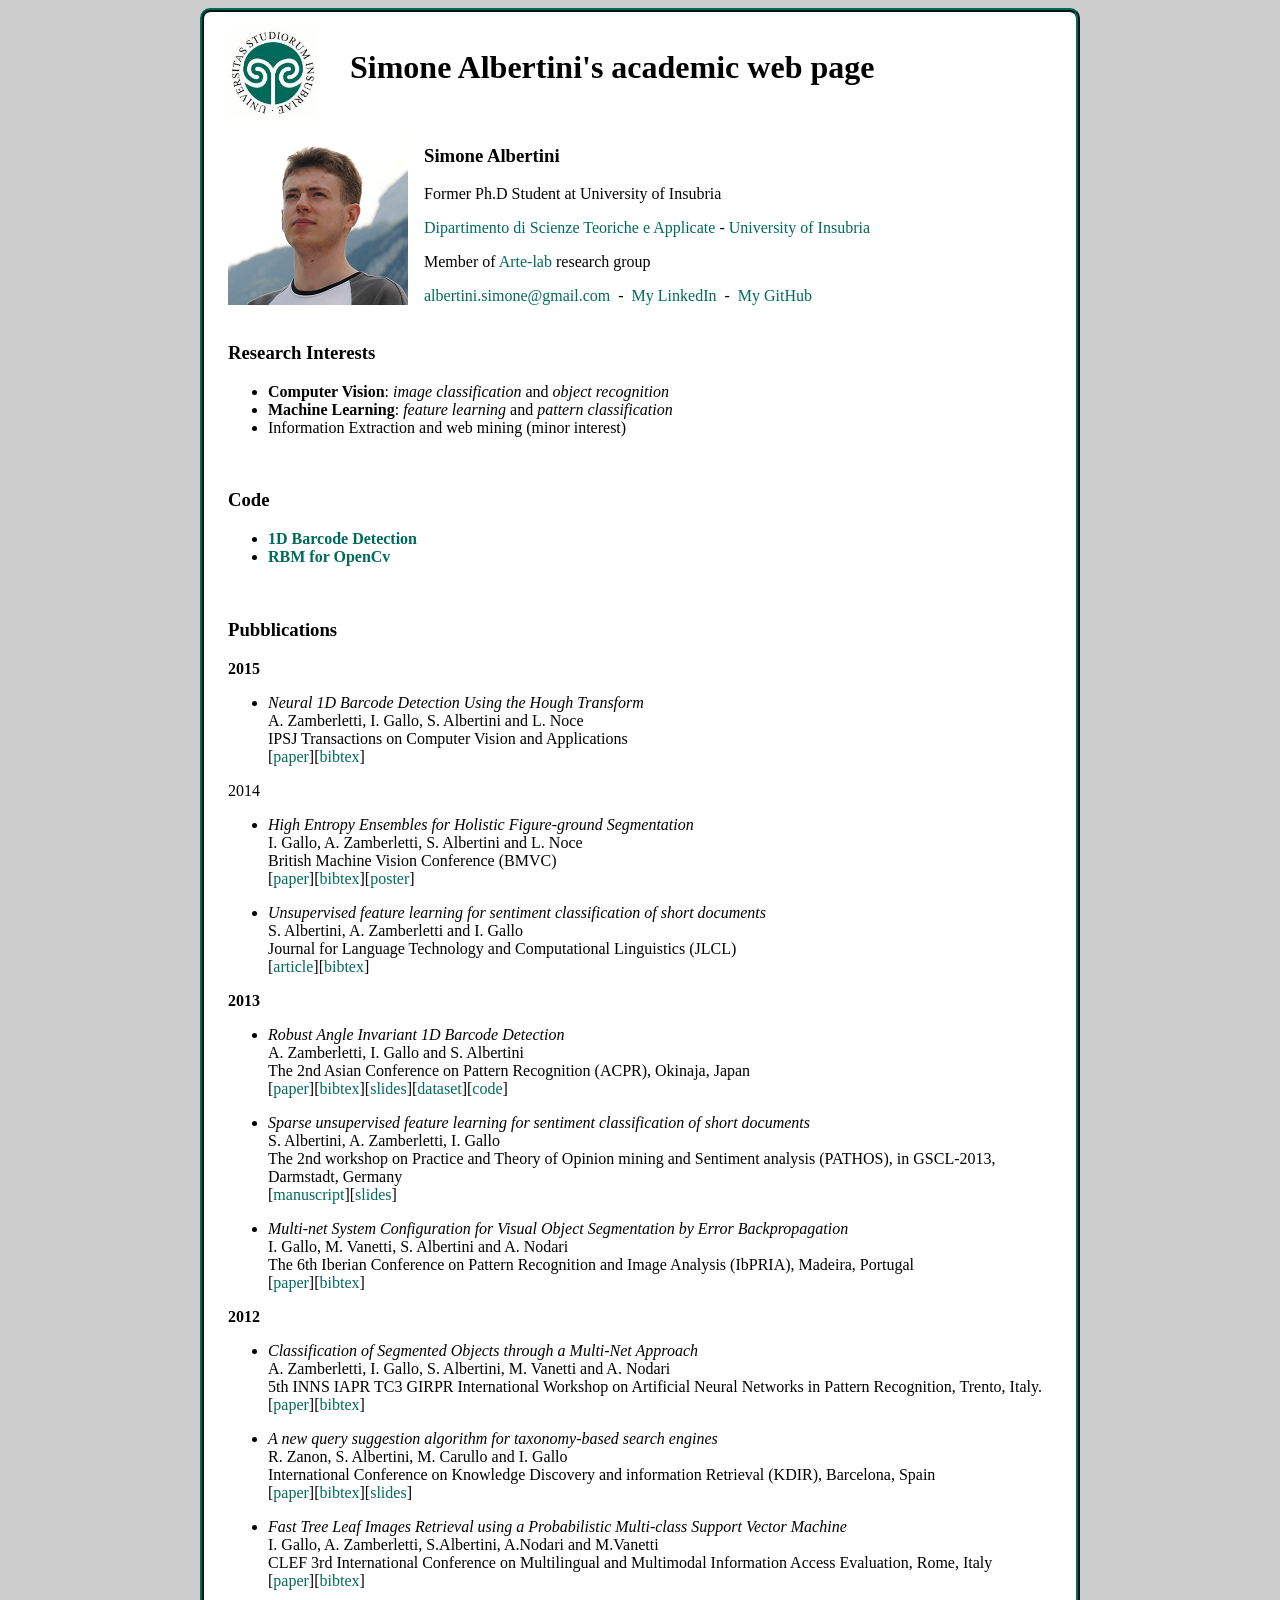
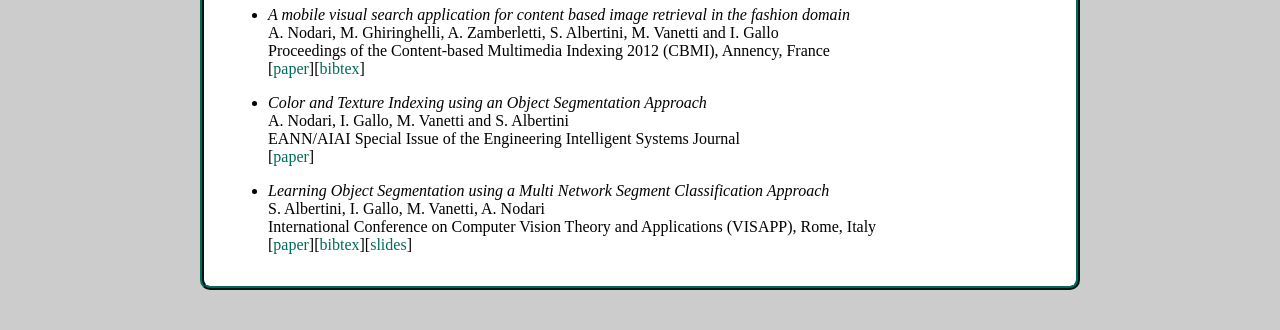
==== index.html @ 37b84157 "ops" ====
<!DOCTYPE html PUBLIC "-//W3C//DTD XHTML 1.0 Transitional//EN" "http://www.w3.org/TR/xhtml1/DTD/xhtml1-transitional.dtd">
<html xmlns="http://www.w3.org/1999/xhtml" xml:lang="en" lang="en">
	<head>
		<meta http-equiv="Content-Type" content="text/html; charset=utf-8" />
		<title>Simone Albertini - University of Insubria</title>
		<link rel="stylesheet" type="text/css" href="style.css">
		<script type="text/javascript">
		//<![CDATA[
		var searchElement = function (tagName, className) {
			var links = document.getElementsByTagName(tagName);
			var toReturn = new Array();
			for (var i=0 ; i < links.length ; i++) {
				if (links[i].className == className)
					toReturn.push(links[i]);
			}
			return toReturn;
		}
		
		var liamEneddiHnu = function(aTag) {
			var am = "ma";
			var tir = "rit";
			var ddo = "o:";
			var liame = aTag.href;
			liame = liame.replace("w"+tir+"e-t"+ddo, am+"ilt"+ddo);
			liame = liame.replace(/-dot-/g,'.');
			liame = liame.replace(/-at-/g,'@');
			aTag.href = liame;

			var text = aTag.innerHTML;
			text = text.replace(/ dot /g,'.');
			text = text.replace(/ at /g,'@');
			aTag.innerHTML = text;
		}
		
		
		window.onload = function() {
			var sliame = searchElement('a', 'liamnedih');
			for (var i=0 ; i < sliame.length ; i++) {
				liamEneddiHnu(sliame[i]);
			}
			
		}
		//]]>
	</script>
	<script type="text/javascript">
	var counter = 0;
	function changeImg() {
		counter++;
		if (counter>5) {
			document.getElementById('portrait').src="portrait2.png";
			counter=0;
		}
	}

	</script>

	</head>

	<body>
	<div class="content">
		
		<img src="uni-logo.jpg" alt="uninsubria logo" height="90" id="uni-logo" /></td>
		<h1>&nbsp;&nbsp;Simone Albertini's academic web page</h1></td>
		
		<br/>
		<img src="portrait.png" alt="Simone Albertini" id="portrait" onclick="changeImg()" /></td>
		<div id="personal-info">
			<h3>Simone Albertini</h3>
			<p>Former Ph.D Student at University of Insubria</p>
			<a target="_blank" href="http://www4.uninsubria.it/on-line/home/naviga-per-struttura/dipartimenti/dipartimento-di-scienze-teoriche-e-applicate.html">Dipartimento di Scienze Teoriche e Applicate</a> - <a target="_blank" href="http://www.uninsubria.eu/">University of Insubria</a><br />
			<p>Member of <a target="_blank" href="http://artelab.dicom.uninsubria.it/">Arte-lab</a> research group</p>
			<a class="liamnedih" href="write-to:&quot;Simone Albertini&quot; &lt;albertini-dot-simone-at-gmail-dot-com&gt;">albertini dot simone at gmail dot com</a>&nbsp;&nbsp;&dash;&nbsp;&nbsp;<a target="_blank" href="http://www.linkedin.com/pub/simone-albertini/31/625/a78">My LinkedIn</a>&nbsp;&nbsp;&dash;&nbsp;&nbsp;<a target="_blank" href="https://github.com/SimoneAlbertini">My GitHub</a><br />
		</div>

		<br clear="all" />

		<h3>Research Interests</h3>
		<ul>
			<li><strong>Computer Vision</strong>: <em>image classification</em> and <em>object recognition</em></li>
			<li><strong>Machine Learning</strong>: <em>feature learning</em> and <em>pattern classification</em></li>
			<li>Information Extraction and web mining (minor interest)</li>
		</ul>

		<br clear="all" />

		<h3>Code</h3>
		<ul>
			<li><strong><a target="_blank" href="https://github.com/SimoneAlbertini/BarcodeDetectionHough">1D Barcode Detection</a></strong></li>
			<li><strong><a target="_blank" href="https://github.com/SimoneAlbertini/RBMcpp">RBM for OpenCv</a></strong></li>
		</ul>

		<br clear="all" />

		<h3>Pubblications</h3>
		<strong>2015</strong>
		<ul>
			<li><p><em>Neural 1D Barcode Detection Using the Hough Transform</em><br/>
						A. Zamberletti, I. Gallo, S. Albertini and L. Noce<br/>
						IPSJ Transactions on Computer Vision and Applications<br/>
						[<a href="https://www.jstage.jst.go.jp/article/ipsjtcva/7/0/7_1/_pdf">paper</a>][<a href="http://artelab.dista.uninsubria.it/res/research/bibtex/2015/2015_zamberletti_ipsj.txt">bibtex</a>]
				</li>
		</ul
		<strong>2014</strong>
		<ul>
			<li><p><em>High Entropy Ensembles for Holistic Figure-ground Segmentation</em><br/>
					I. Gallo, A. Zamberletti, S. Albertini and L. Noce<br/>
					British Machine Vision Conference (BMVC)<br/>
					[<a href="http://artelab.dista.uninsubria.it/res/research/papers/2014/2014_gallo_bmvc.pdf">paper</a>][<a href="http://artelab.dista.uninsubria.it/res/research/bibtex/2014/2014_gallo_bmvc.txt">bibtex</a>][<a href="http://artelab.dista.uninsubria.it/res/research/others/2014/2014_poster_gallo_bmvc.pdf">poster</a>]
			</li>
			<li><p><em>Unsupervised feature learning for sentiment classification of short documents</em><br/>
					S. Albertini, A. Zamberletti and I. Gallo<br/>
					Journal for Language Technology and Computational Linguistics (JLCL)<br/>
					[<a href="http://artelab.dista.uninsubria.it/res/research/articles/2014/2014_albertini_jlcl.pdf">article</a>][<a href="http://artelab.dista.uninsubria.it/res/research/bibtex/2014/2014_albertini_jlcl.txt">bibtex</a>]
			</li>
		</ul>
		
		<strong>2013</strong>
		<ul>
			<li><p><em>Robust Angle Invariant 1D Barcode Detection</em><br/>
					A. Zamberletti, I. Gallo and S. Albertini<br/>
					The 2nd Asian Conference on Pattern Recognition (ACPR), Okinaja, Japan<br/>
					[<a href="http://artelab.dista.uninsubria.it/res/research/papers/2013/2013_zamberletti_acpr.pdf">paper</a>][<a href="http://artelab.dista.uninsubria.it/res/research/bibtex/2013/2013_zamberletti_acpr.txt">bibtex</a>][<a href="http://artelab.dista.uninsubria.it/res/research/others/2013/2013_zamberletti_acpr.pdf">slides</a>][<a href="http://artelab.dicom.uninsubria.it/downloads/datasets/barcode/hough_barcode_1d/hough_barcode_1d.html">dataset</a>][<a href="https://github.com/SimoneAlbertini/BarcodeDetectionHough">code</a>]
			</li>
			<li><p><em>Sparse unsupervised feature learning for sentiment classification of short documents</em><br/>
					S. Albertini, A. Zamberletti, I. Gallo<br/>
					The 2nd workshop on Practice and Theory of Opinion mining and Sentiment analysis (PATHOS), in GSCL-2013, Darmstadt, Germany<br/>
					[<a href="http://artelab.dista.uninsubria.it/res/research/papers/2013/2013_albertini_pathos.pdf" >manuscript</a>][<a href="http://artelab.dista.uninsubria.it/res/research/others/2013/2013_albertini_pathos.pdf" >slides</a>]
			</li>
			<li><p><em>Multi-net System Configuration for Visual Object Segmentation by Error Backpropagation</em><br/>
					I. Gallo, M. Vanetti, S. Albertini and A. Nodari<br/>
					The 6th Iberian Conference on Pattern Recognition and Image Analysis (IbPRIA), Madeira, Portugal<br/>
					[<a href="http://artelab.dista.uninsubria.it/res/research/papers/2013/2013_gallo_ibpria.pdf">paper</a>][<a href="http://dblp.uni-trier.de/rec/bibtex/conf/ibpria/GalloVAN13">bibtex</a>]</p>
			</li>
		</ul>
		<strong>2012</strong>
		<ul>
			<li><p><em>Classification of Segmented Objects through a Multi-Net Approach</em><br/>
				A. Zamberletti, I. Gallo, S. Albertini, M. Vanetti and A. Nodari<br/>
				5th INNS IAPR TC3 GIRPR International Workshop on Artificial Neural Networks in Pattern Recognition, Trento, Italy.<br/>
				[<a href="http://artelab.dista.uninsubria.it/res/research/papers/2012/2012_zamberletti_annpr.pdf">paper</a>][<a href="http://dblp.uni-trier.de/rec/bibtex/conf/annpr/ZamberlettiGAVN12">bibtex</a>]</p>
			</li>
			<li><p><em>A new query suggestion algorithm for taxonomy-based search engines</em><br/>
				R. Zanon, S. Albertini, M. Carullo and I. Gallo<br/>
				International Conference on Knowledge Discovery and information Retrieval (KDIR), Barcelona, Spain<br/>
				[<a href="http://artelab.dista.uninsubria.it/res/research/papers/2012/2012_zanon_kdir.pdf">paper</a>][<a href="http://dblp.uni-trier.de/rec/bibtex/conf/ic3k/ZanonACG12">bibtex</a>][<a href="http://artelab.dista.uninsubria.it/res/research/others/2012/2012_albertini_kdir.pdf">slides</a>]</p>
			</li>
			<li><p><em>Fast Tree Leaf Images Retrieval using a Probabilistic Multi-class Support Vector Machine</em><br/>
				I. Gallo, A. Zamberletti, S.Albertini, A.Nodari and M.Vanetti<br/>
				CLEF 3rd International Conference on Multilingual and Multimodal Information Access Evaluation, Rome, Italy<br/>
				[<a href="http://artelab.dista.uninsubria.it/res/research/papers/2012/2012_gallo_clef.pdf">paper</a>][<a href="http://dblp.uni-trier.de/rec/bibtex/conf/clef/GalloZANV12">bibtex</a>]</p>
			</li>
			<li><p><em>A mobile visual search application for content based image retrieval in the fashion domain</em><br/>
				A. Nodari, M. Ghiringhelli, A. Zamberletti, S. Albertini, M. Vanetti and I. Gallo<br/>
				Proceedings of the Content-based Multimedia Indexing 2012 (CBMI), Annency, France<br/>
				[<a href="http://artelab.dista.uninsubria.it/res/research/papers/2012/2012_nodari_cbmi.pdf">paper</a>][<a href="http://dblp.uni-trier.de/rec/bibtex/conf/cbmi/NodariGZVAG12">bibtex</a>]</p>
			</li>
			<li><p><em>Color and Texture Indexing using an Object Segmentation Approach</em><br/>
				A. Nodari, I. Gallo, M. Vanetti and S. Albertini<br/>
				EANN/AIAI Special Issue of the Engineering Intelligent Systems Journal<br/>
				[<a href="http://artelab.dista.uninsubria.it/res/research/articles/2012/2012_nodari_eann.pdf">paper</a>]</p>
			</li>
			<li><p><em>Learning Object Segmentation using a Multi Network Segment Classification Approach</em><br/>
				S. Albertini, I. Gallo, M. Vanetti, A. Nodari<br/>
				International Conference on Computer Vision Theory and Applications (VISAPP), Rome, Italy<br/>
				[<a href="http://artelab.dista.uninsubria.it/res/research/papers/2012/2012_albertini_visapp.pdf">paper</a>][<a href="http://artelab.dista.uninsubria.it/res/research/bibtex/2012/2012_albertini_visapp.txt">bibtex</a>][<a href="http://artelab.dista.uninsubria.it/res/research/others/2012/2012_albertini_visapp.pdf" >slides</a>]</p>
			</li>
		</ul>
	</div>
	</body>
</html>
---- style.css ----
body {
	background-color: #ccc;
	padding-left: 15%;
	padding-right: 15%;
	padding-top: 0px;
	padding-bottom: 2em;
	color: black;
}



div.content {
	padding-top: 1em;
	padding-left: 1.5em;
	padding-right: 1.5em;
	padding-bottom: 1em;
	background-color: white;
	border-radius: 10px;
	border-style: ridge;
	border-width: 0.3em;
	border-color: #006a5a;
}

img#uni-logo,#portrait {
	float: left;
	margin-right: 1em;
}

a {
	color: #006a5a;
	text-decoration: none;
}

a:hover { text-decoration: underline; }
a:visited { color: #006a5a; }
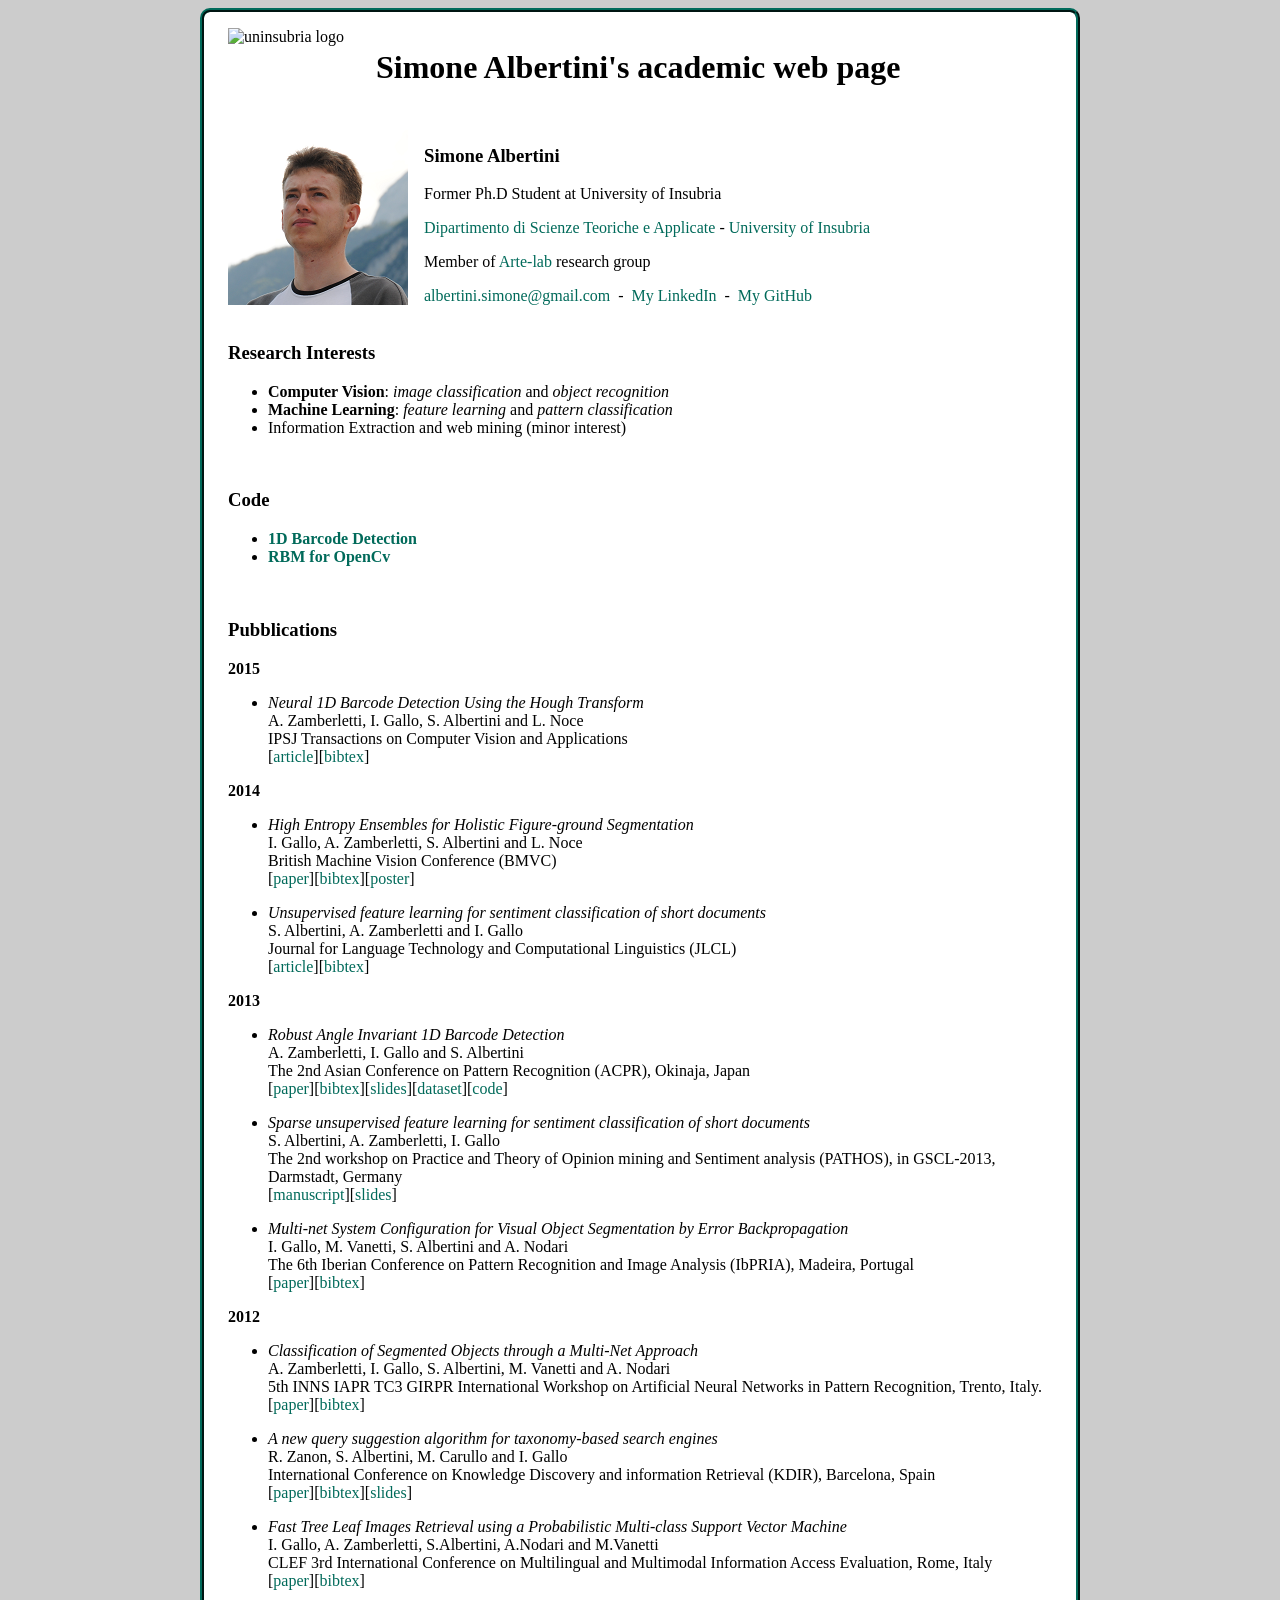
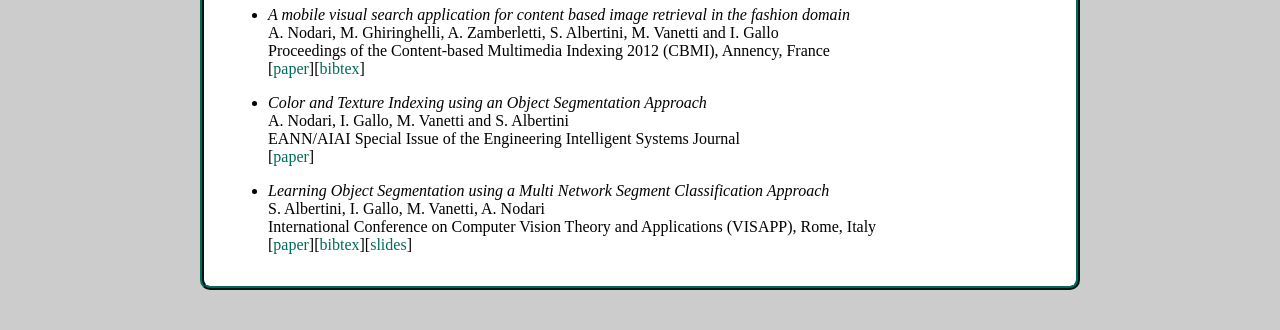
==== commit f5f7667c: "aggiunte risorse" ====
--- a/index.html
+++ b/index.html
@@ -47,7 +47,7 @@
 	function changeImg() {
 		counter++;
 		if (counter>5) {
-			document.getElementById('portrait').src="portrait2.png";
+			document.getElementById('portrait').src="res/portrait2.png";
 			counter=0;
 		}
 	}
@@ -63,7 +63,7 @@
 		<h1>&nbsp;&nbsp;Simone Albertini's academic web page</h1></td>
 		
 		<br/>
-		<img src="portrait.png" alt="Simone Albertini" id="portrait" onclick="changeImg()" /></td>
+		<img src="res/portrait.png" alt="Simone Albertini" id="portrait" onclick="changeImg()" /></td>
 		<div id="personal-info">
 			<h3>Simone Albertini</h3>
 			<p>Former Ph.D Student at University of Insubria</p>
@@ -97,9 +97,9 @@
 			<li><p><em>Neural 1D Barcode Detection Using the Hough Transform</em><br/>
 						A. Zamberletti, I. Gallo, S. Albertini and L. Noce<br/>
 						IPSJ Transactions on Computer Vision and Applications<br/>
-						[<a href="https://www.jstage.jst.go.jp/article/ipsjtcva/7/0/7_1/_pdf">paper</a>][<a href="http://artelab.dista.uninsubria.it/res/research/bibtex/2015/2015_zamberletti_ipsj.txt">bibtex</a>]
+						[<a href="https://www.jstage.jst.go.jp/article/ipsjtcva/7/0/7_1/_pdf">article</a>][<a href="http://artelab.dista.uninsubria.it/res/research/bibtex/2015/2015_zamberletti_ipsj.txt">bibtex</a>]
 				</li>
-		</ul
+		</ul>
 		<strong>2014</strong>
 		<ul>
 			<li><p><em>High Entropy Ensembles for Holistic Figure-ground Segmentation</em><br/>
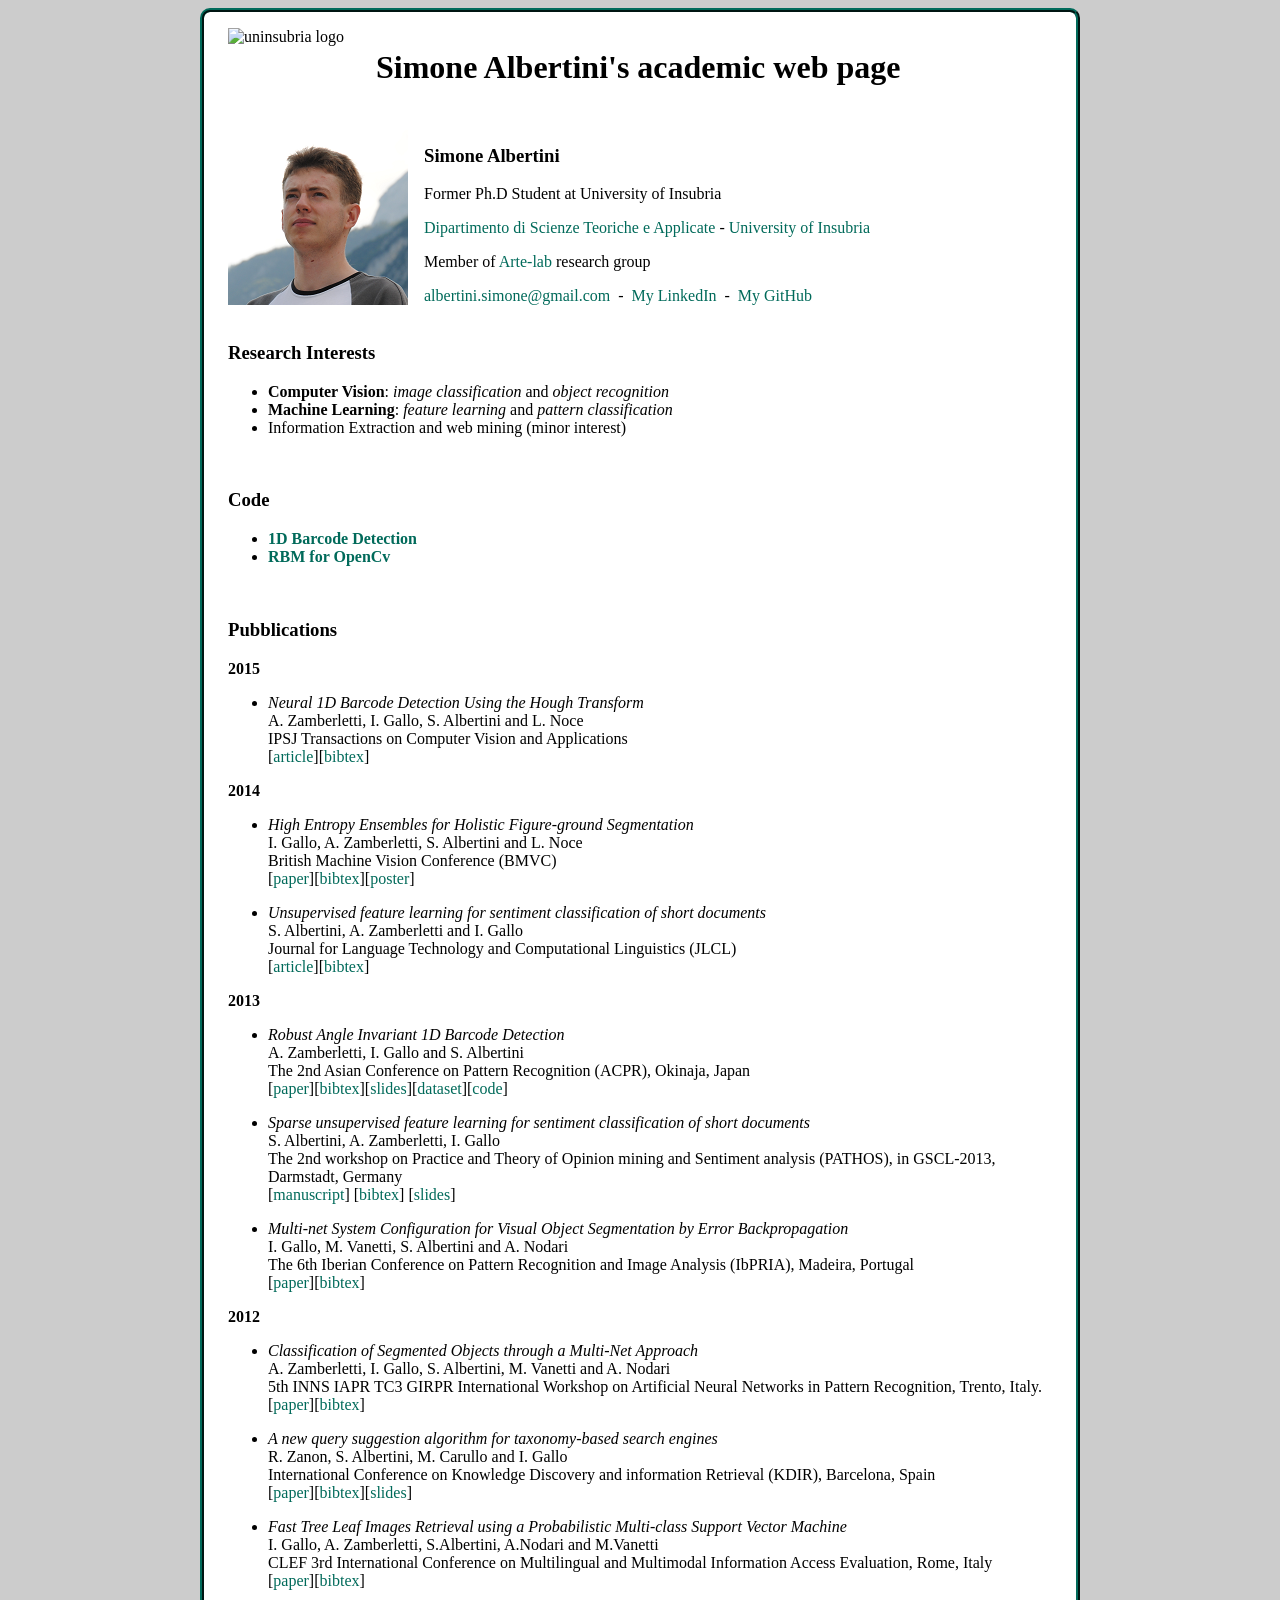
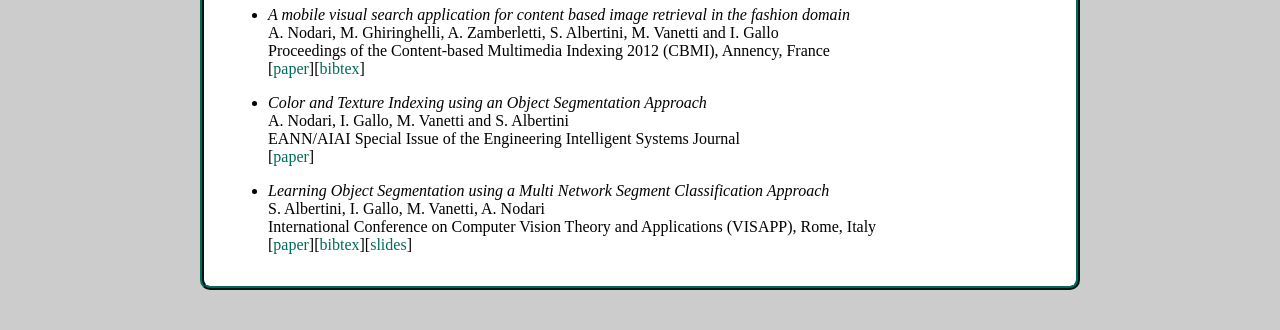
==== commit 220a3b3d: "risorse 2013" ====
--- a/index.html
+++ b/index.html
@@ -124,7 +124,9 @@
 			<li><p><em>Sparse unsupervised feature learning for sentiment classification of short documents</em><br/>
 					S. Albertini, A. Zamberletti, I. Gallo<br/>
 					The 2nd workshop on Practice and Theory of Opinion mining and Sentiment analysis (PATHOS), in GSCL-2013, Darmstadt, Germany<br/>
-					[<a href="http://artelab.dista.uninsubria.it/res/research/papers/2013/2013_albertini_pathos.pdf" >manuscript</a>][<a href="http://artelab.dista.uninsubria.it/res/research/others/2013/2013_albertini_pathos.pdf" >slides</a>]
+					[<a href="http://artelab.dista.uninsubria.it/res/research/papers/2013/2013_albertini_pathos.pdf" >manuscript</a>]
+					[<a href="/res/2013_albertini_pathos.txt" >bibtex</a>]
+					[<a href="http://artelab.dista.uninsubria.it/res/research/others/2013/2013_albertini_pathos.pdf" >slides</a>]
 			</li>
 			<li><p><em>Multi-net System Configuration for Visual Object Segmentation by Error Backpropagation</em><br/>
 					I. Gallo, M. Vanetti, S. Albertini and A. Nodari<br/>
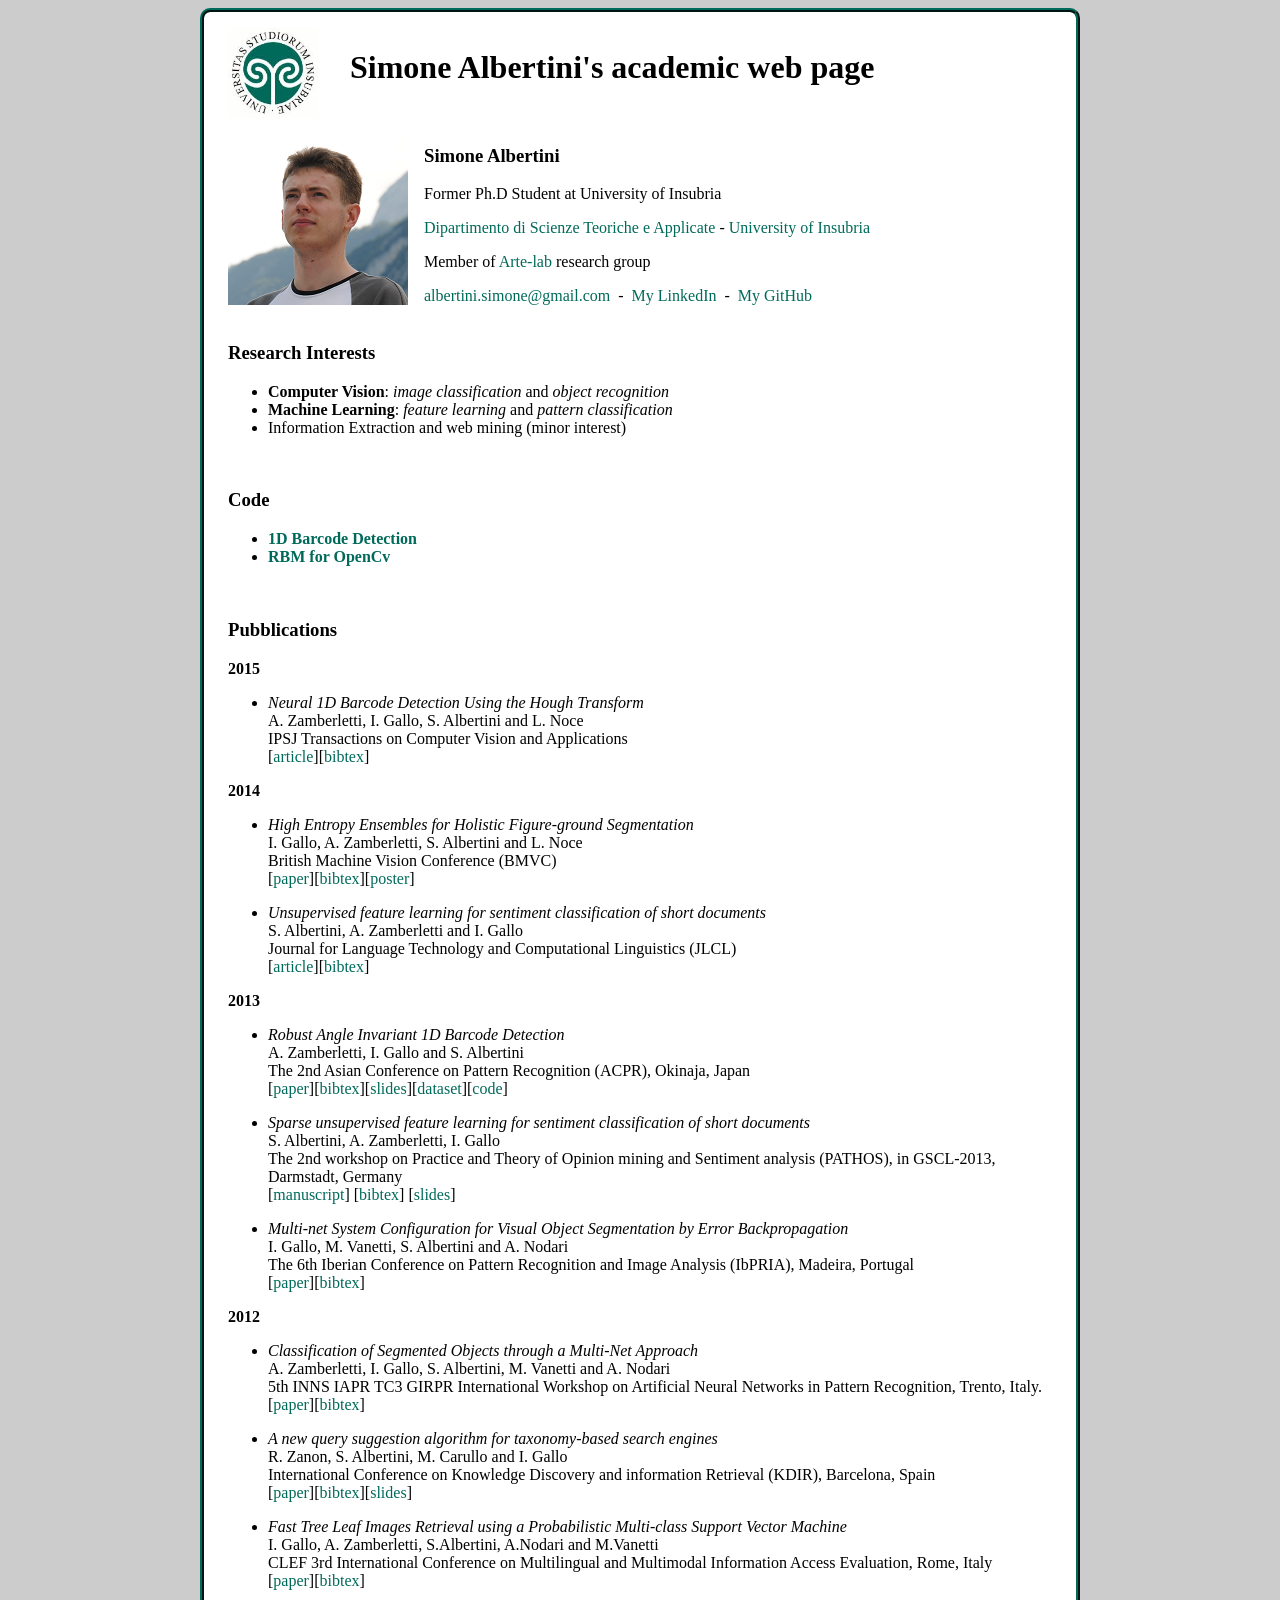
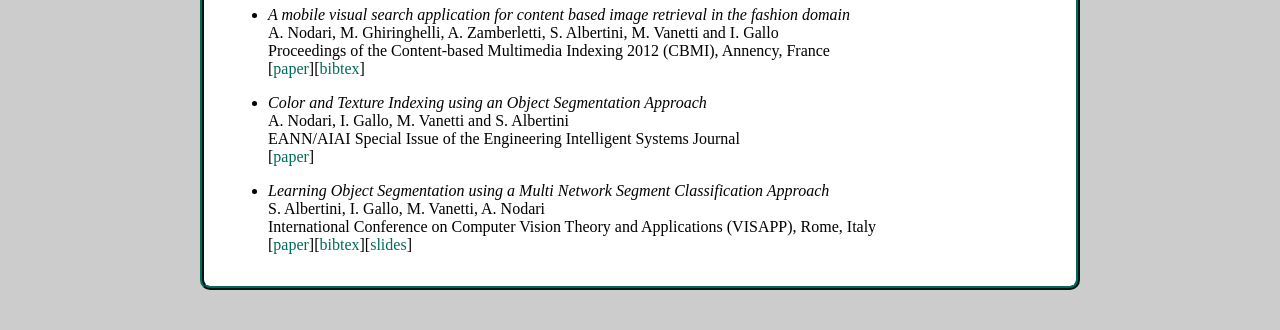
==== commit 75b6d1fe: "fix logo" ====
--- a/index.html
+++ b/index.html
@@ -59,7 +59,7 @@
 	<body>
 	<div class="content">
 		
-		<img src="uni-logo.jpg" alt="uninsubria logo" height="90" id="uni-logo" /></td>
+		<img src="res/uni-logo.jpg" alt="uninsubria logo" height="90" id="uni-logo" /></td>
 		<h1>&nbsp;&nbsp;Simone Albertini's academic web page</h1></td>
 		
 		<br/>
@@ -125,7 +125,7 @@
 					S. Albertini, A. Zamberletti, I. Gallo<br/>
 					The 2nd workshop on Practice and Theory of Opinion mining and Sentiment analysis (PATHOS), in GSCL-2013, Darmstadt, Germany<br/>
 					[<a href="http://artelab.dista.uninsubria.it/res/research/papers/2013/2013_albertini_pathos.pdf" >manuscript</a>]
-					[<a href="/res/2013_albertini_pathos.txt" >bibtex</a>]
+					[<a href="/res/bibtex/2013/2013_albertini_pathos.txt" >bibtex</a>]
 					[<a href="http://artelab.dista.uninsubria.it/res/research/others/2013/2013_albertini_pathos.pdf" >slides</a>]
 			</li>
 			<li><p><em>Multi-net System Configuration for Visual Object Segmentation by Error Backpropagation</em><br/>
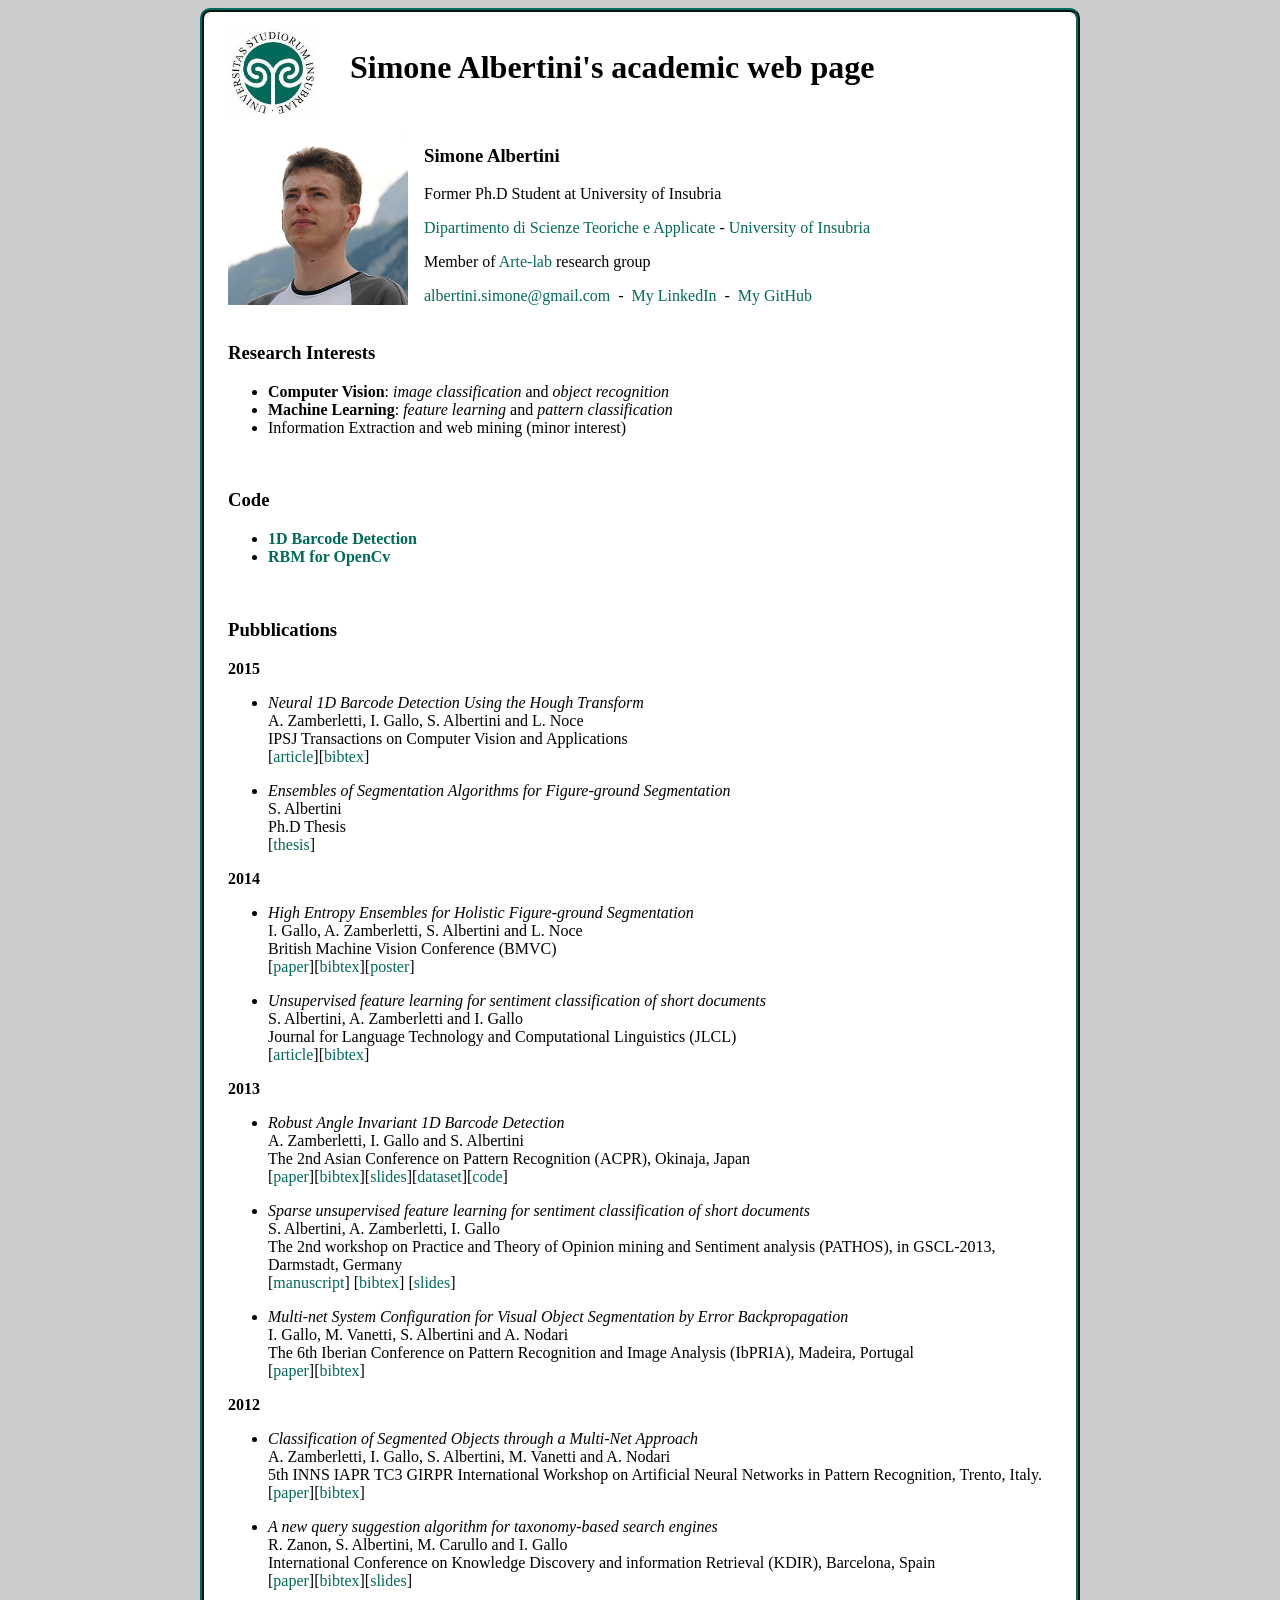
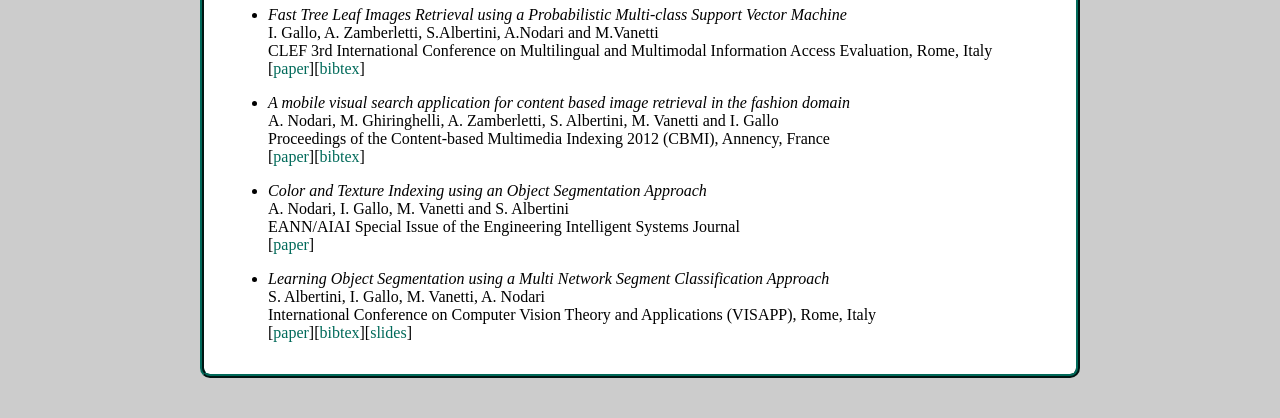
==== commit 5d61e3e8: "aggiunta tesi pdh" ====
--- a/index.html
+++ b/index.html
@@ -100,6 +100,13 @@
 						[<a href="https://www.jstage.jst.go.jp/article/ipsjtcva/7/0/7_1/_pdf">article</a>][<a href="http://artelab.dista.uninsubria.it/res/research/bibtex/2015/2015_zamberletti_ipsj.txt">bibtex</a>]
 				</li>
 		</ul>
+		<ul>
+			<li><p><em>Ensembles of Segmentation Algorithms for Figure-ground Segmentation</em><br/>
+						S. Albertini<br/>
+						Ph.D Thesis<br/>
+						[<a href="res/papers/2015/phd_thesis_albertini.pdf">thesis</a>]
+				</li>
+		</ul>
 		<strong>2014</strong>
 		<ul>
 			<li><p><em>High Entropy Ensembles for Holistic Figure-ground Segmentation</em><br/>
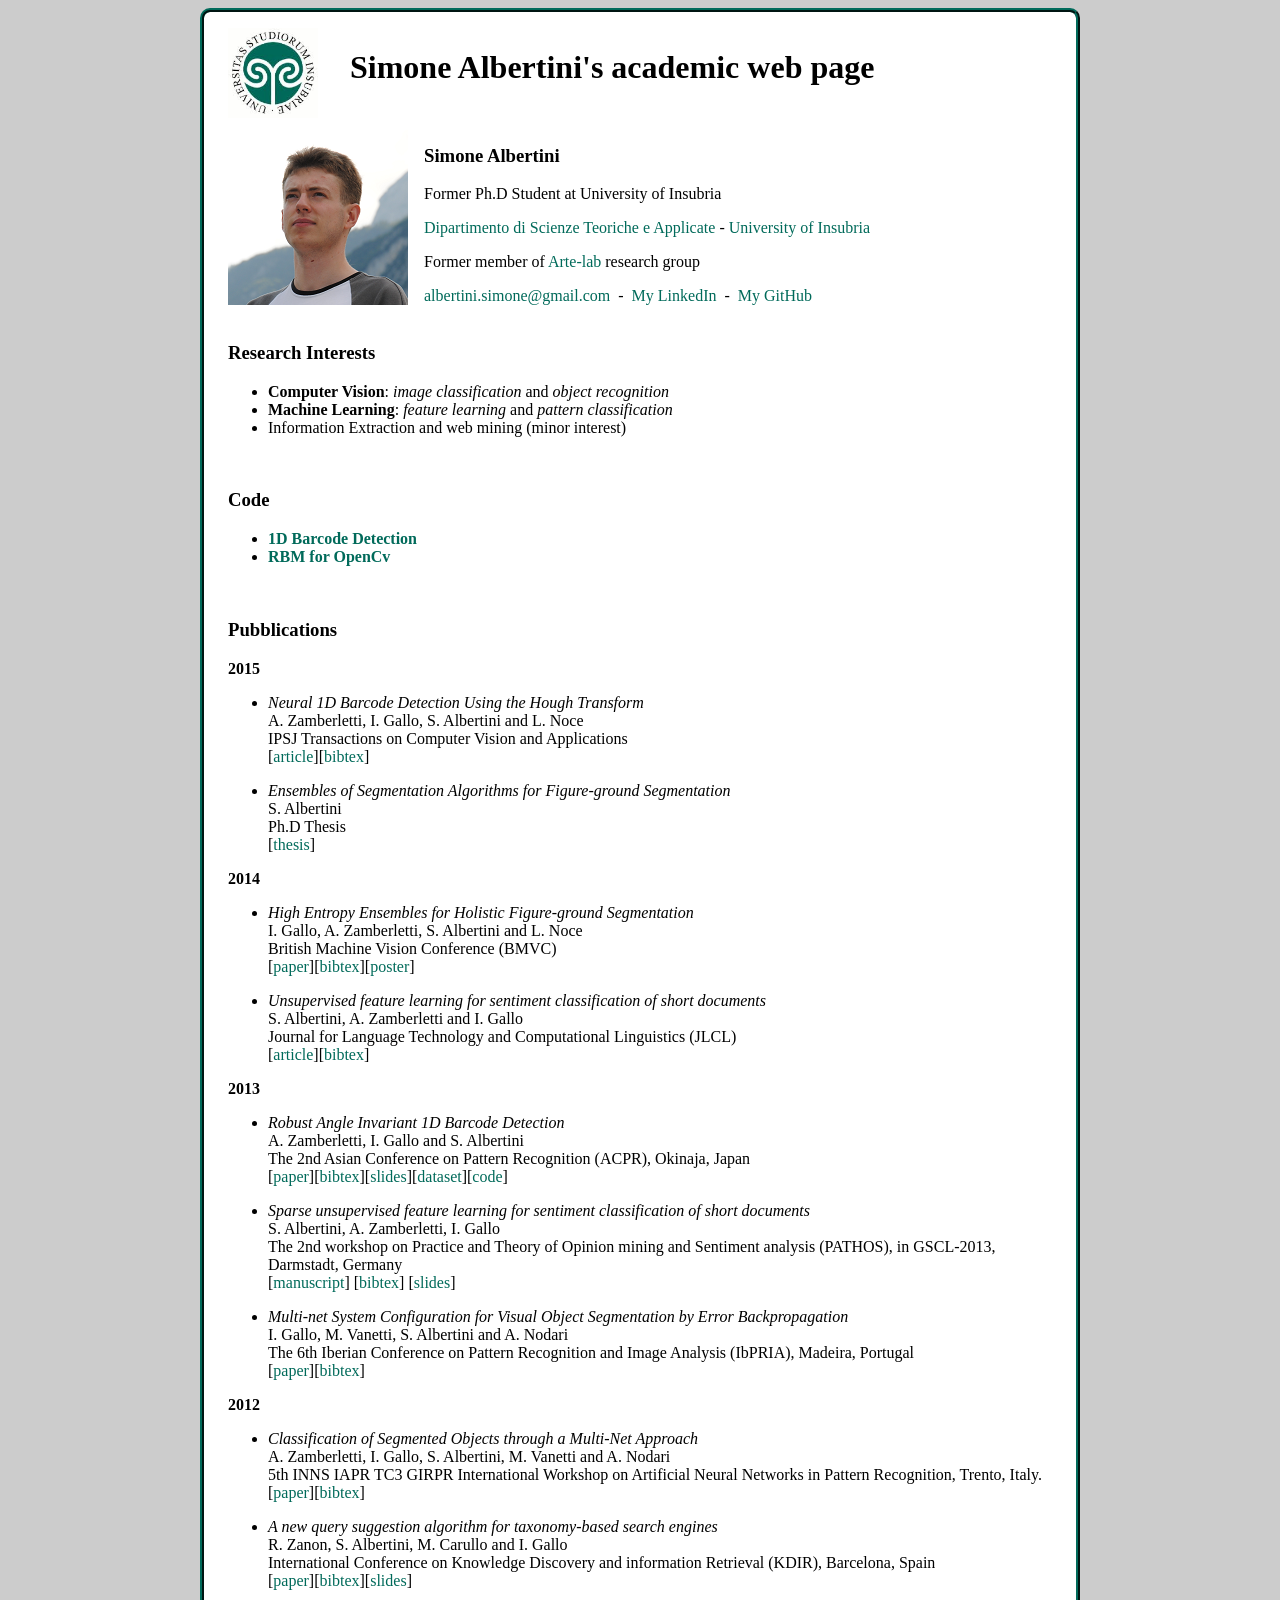
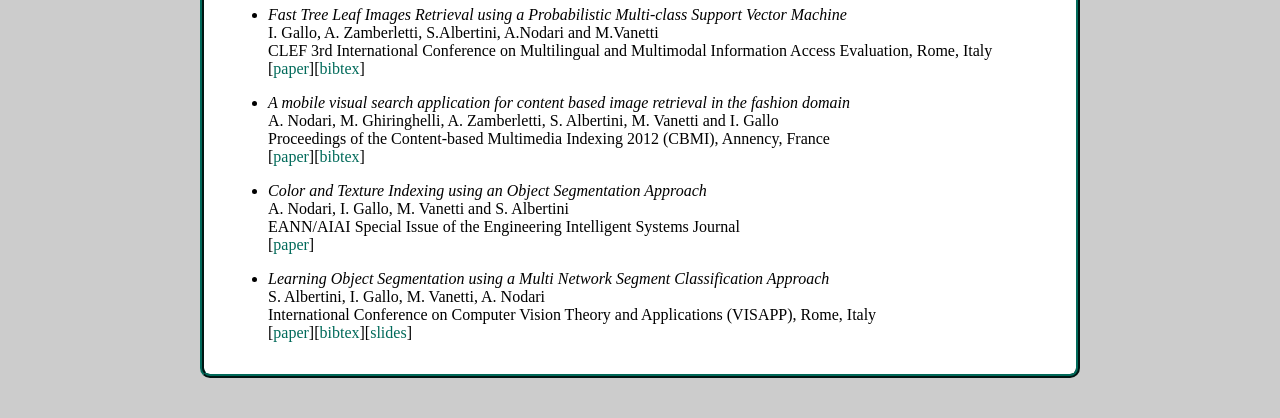
==== commit 164dc847: "fix hp" ====
--- a/index.html
+++ b/index.html
@@ -68,7 +68,7 @@
 			<h3>Simone Albertini</h3>
 			<p>Former Ph.D Student at University of Insubria</p>
 			<a target="_blank" href="http://www4.uninsubria.it/on-line/home/naviga-per-struttura/dipartimenti/dipartimento-di-scienze-teoriche-e-applicate.html">Dipartimento di Scienze Teoriche e Applicate</a> - <a target="_blank" href="http://www.uninsubria.eu/">University of Insubria</a><br />
-			<p>Member of <a target="_blank" href="http://artelab.dicom.uninsubria.it/">Arte-lab</a> research group</p>
+			<p>Former member of <a target="_blank" href="http://artelab.dicom.uninsubria.it/">Arte-lab</a> research group</p>
 			<a class="liamnedih" href="write-to:&quot;Simone Albertini&quot; &lt;albertini-dot-simone-at-gmail-dot-com&gt;">albertini dot simone at gmail dot com</a>&nbsp;&nbsp;&dash;&nbsp;&nbsp;<a target="_blank" href="http://www.linkedin.com/pub/simone-albertini/31/625/a78">My LinkedIn</a>&nbsp;&nbsp;&dash;&nbsp;&nbsp;<a target="_blank" href="https://github.com/SimoneAlbertini">My GitHub</a><br />
 		</div>
 
